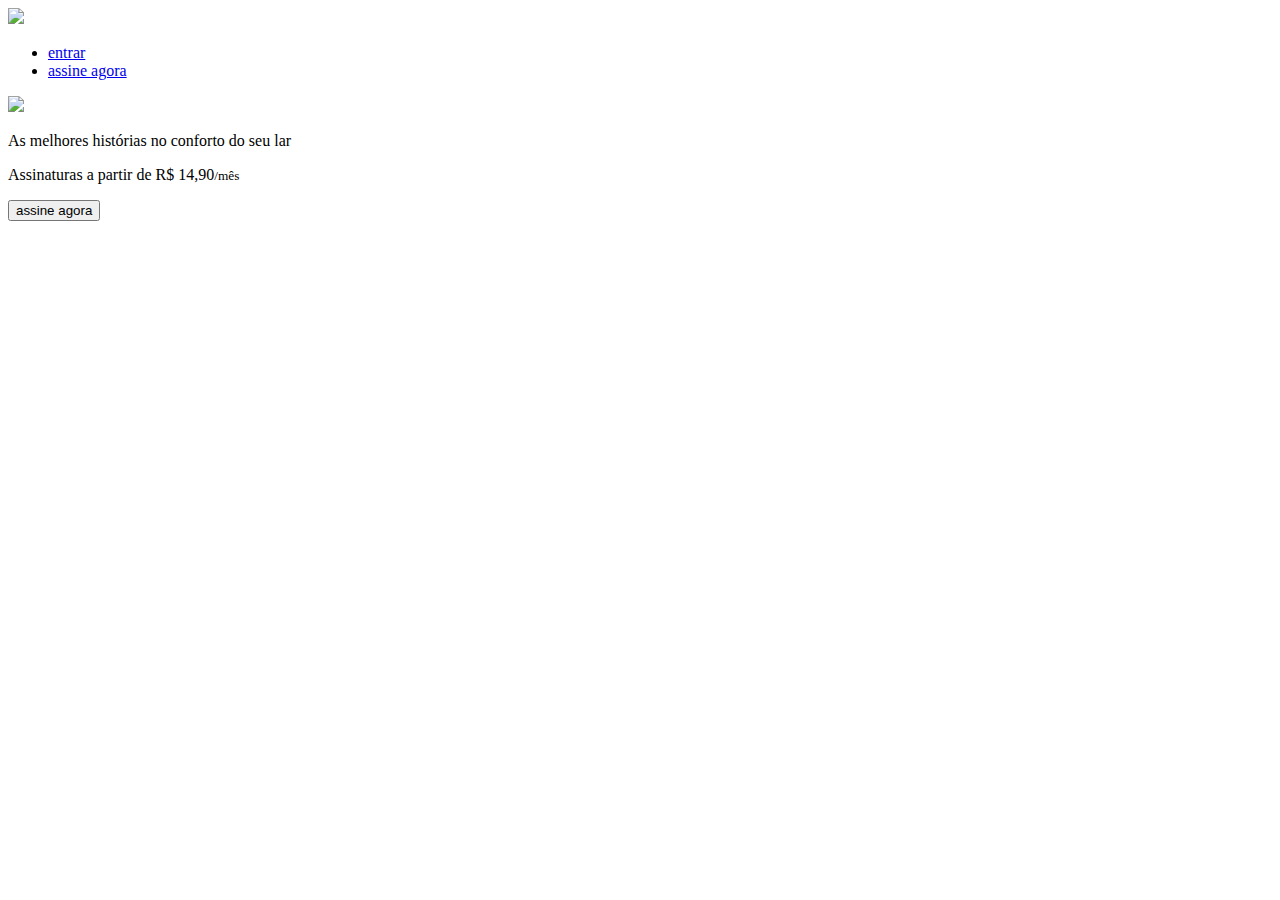
==== index.html @ f225ef32 "testando se ira fica salvo" ====
<!DOCTYPE html>
<html lang="pt-br">
<head>
    <meta charset="UTF-8">
    <meta http-equiv="X-UA-Compatible" content="IE=edge">
    <meta name="viewport" content="width=device-width, initial-scale=1.0">
    <link rel="stylesheet" href="./css/style.css">
    <title>Version 1.2</title>
</head>
<body>
    <!--CABEÇALHO-->
    <header>
        <div class="logo">
            <img src="./img/Blockbuster_logo2.svg.png">
        </div>
        <nav>
            <ul>
                <li><a href="./sobre.html">entrar</a></li>
                <li><a href="#" id="nav-btn">assine agora</a></li>
            </ul>
        </nav>
    </header>
    <div>
        <div class="container-itens">
        <img src="./img/filmes.png" id="main-img">
        <div class="carousel-texts">
            <p id="carousel-text">As melhores histórias no <span>conforto do seu lar</span></p>
            <div class="underline"></div>
            <p id="carousel-text2">Assinaturas a partir de <span>R$ 14,90<small>/mês</small></span></p>
            <button href="#">assine agora</button>
        </div>
    </div>
    </div>
</body>
</html>
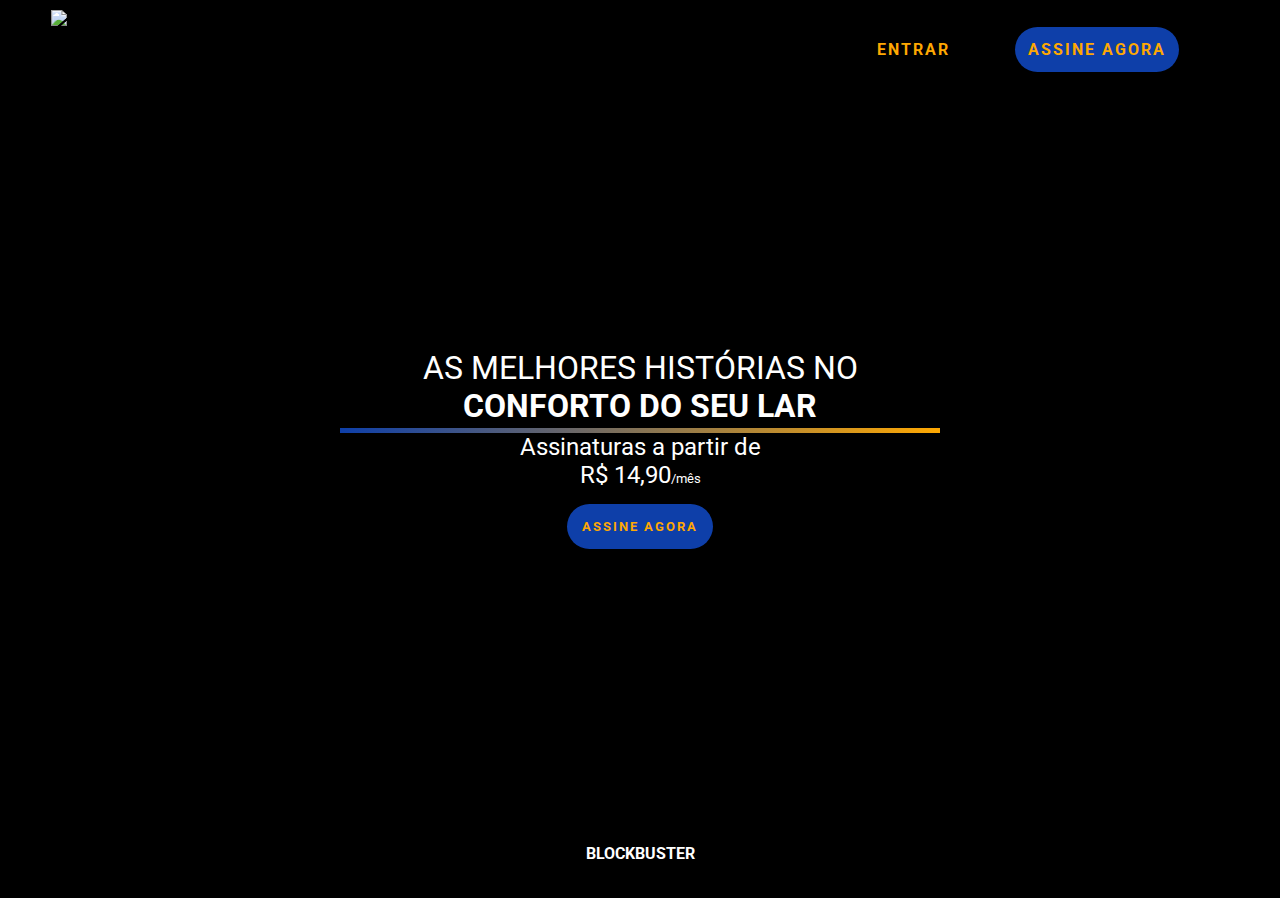
==== commit 71bf4bcc: "ajustando tela do home version1.2" ====
--- a/index.html
+++ b/index.html
@@ -1,12 +1,17 @@
 <!DOCTYPE html>
 <html lang="pt-br">
+
 <head>
     <meta charset="UTF-8">
     <meta http-equiv="X-UA-Compatible" content="IE=edge">
     <meta name="viewport" content="width=device-width, initial-scale=1.0">
+    <link rel="preconnect" href="https://fonts.googleapis.com">
+    <link rel="preconnect" href="https://fonts.gstatic.com" crossorigin>
+    <link href="https://fonts.googleapis.com/css2?family=Roboto:ital,wght@0,100;0,300;0,400;0,500;1,700&display=swap" rel="stylesheet">
     <link rel="stylesheet" href="./css/style.css">
     <title>Version 1.2</title>
 </head>
+
 <body>
     <!--CABEÇALHO-->
     <header>
@@ -20,16 +25,17 @@
             </ul>
         </nav>
     </header>
-    <div>
-        <div class="container-itens">
-        <img src="./img/filmes.png" id="main-img">
+    <main>
         <div class="carousel-texts">
-            <p id="carousel-text">As melhores histórias no <span>conforto do seu lar</span></p>
+            <h3>As melhores histórias no <span>conforto do seu lar</span></h3>
             <div class="underline"></div>
             <p id="carousel-text2">Assinaturas a partir de <span>R$ 14,90<small>/mês</small></span></p>
             <button href="#">assine agora</button>
         </div>
-    </div>
-    </div>
+    </main>
+    <footer>
+        <p>BLOCKBUSTER</p>
+    </footer>
 </body>
+
 </html>--- a/css/style.css
+++ b/css/style.css
@@ -0,0 +1,136 @@
+* {
+    margin: 0;
+    padding: 0;
+    box-sizing: border-box;
+    font-family: 'Roboto', sans-serif;
+}
+/*HEADER*/
+header {
+    padding: 10px 4%;
+    display: flex;
+    width: 100%;
+    background-color: #000;
+}
+.logo {
+    width: 30%;
+}
+nav {
+    width: 70%;
+    display: flex;
+    justify-content:flex-end;
+}
+
+header img {
+    height: 90px;
+}
+
+nav ul {
+    display: flex;
+    list-style: none;
+}
+
+nav li {
+    margin: 0 15px;
+    align-items: center;
+    margin-right: 50px;
+    margin-top: 30px;
+}
+
+nav a {
+    text-decoration: none;
+    color: #FEA802;
+    text-transform: uppercase;
+    font-weight: bold;
+    font-size: 1rem;
+    letter-spacing: 2px;
+}
+
+#nav-btn {
+    background-color: #0E3FA9;
+    border-radius: 25px;
+    padding: 13px;
+}
+/*MAIN*/
+main {
+    width: 100%;
+    height: 80vh;
+    padding: 280px 4%;
+    background-image: url('../img/filmes.png');
+    background-position: center;
+    background-size: contain;
+    /*background-size: cover;deixa o banner maior*/
+    background-repeat: no-repeat;
+    background-color: #000;
+}
+
+.carousel-texts {
+    text-align: center;
+    width: 100%;
+    color: white;
+}
+
+h3 {
+    font-weight: 400;
+    text-transform: uppercase;
+    font-size: 2rem;
+    border-bottom: 3px solid transparent;
+    border-image-slice: 1;
+    text-shadow: 2px 2px 2px #000000;
+}
+
+.underline {
+    margin: 0 auto;
+    max-width: 600px;
+    height: 5px;
+    background: linear-gradient(0.25turn, #0E3FA9, #FEA802);
+}
+
+h3 span {
+    font-weight: 700;
+    display: block;
+}
+
+#carousel-text2 {
+    font-size: 1.5rem;
+    margin-bottom: 15px;
+    text-shadow: 2px 2px 2px #000000;
+}
+
+#carousel-text2 span {
+    display: block;
+}
+
+#carousel-text2 small {
+    font-size: 0.8rem;
+}
+
+.carousel-texts button {
+    background-color: #0E3FA9;
+    border: none;
+    color: #FEA802;
+    padding: 15px;
+    border-radius: 25px;
+    text-transform: uppercase;
+    font-weight: 700;
+    letter-spacing: 2px;
+    cursor: pointer;
+}
+
+.carousel-texts button:hover {
+    background: linear-gradient(345deg, rgb(73, 12, 176) 0%, #FEA802 33%, rgba(255, 255, 255, 0) 66%, rgba(255, 255, 255, 0) 100%) 99% 50% / 400% 400%;
+    outline: 1px solid transparent;
+    color: rgb(255, 255, 255);
+    transition: all 0.5s ease 0s !important;
+}
+/*FOOTER*/
+footer{
+    text-align: center;
+    color: white;
+    width: 100%;
+    padding: 35px 4%;
+    background-color: #000;
+}
+footer p{
+    margin-top: 20px;
+    font-weight: bolder;
+}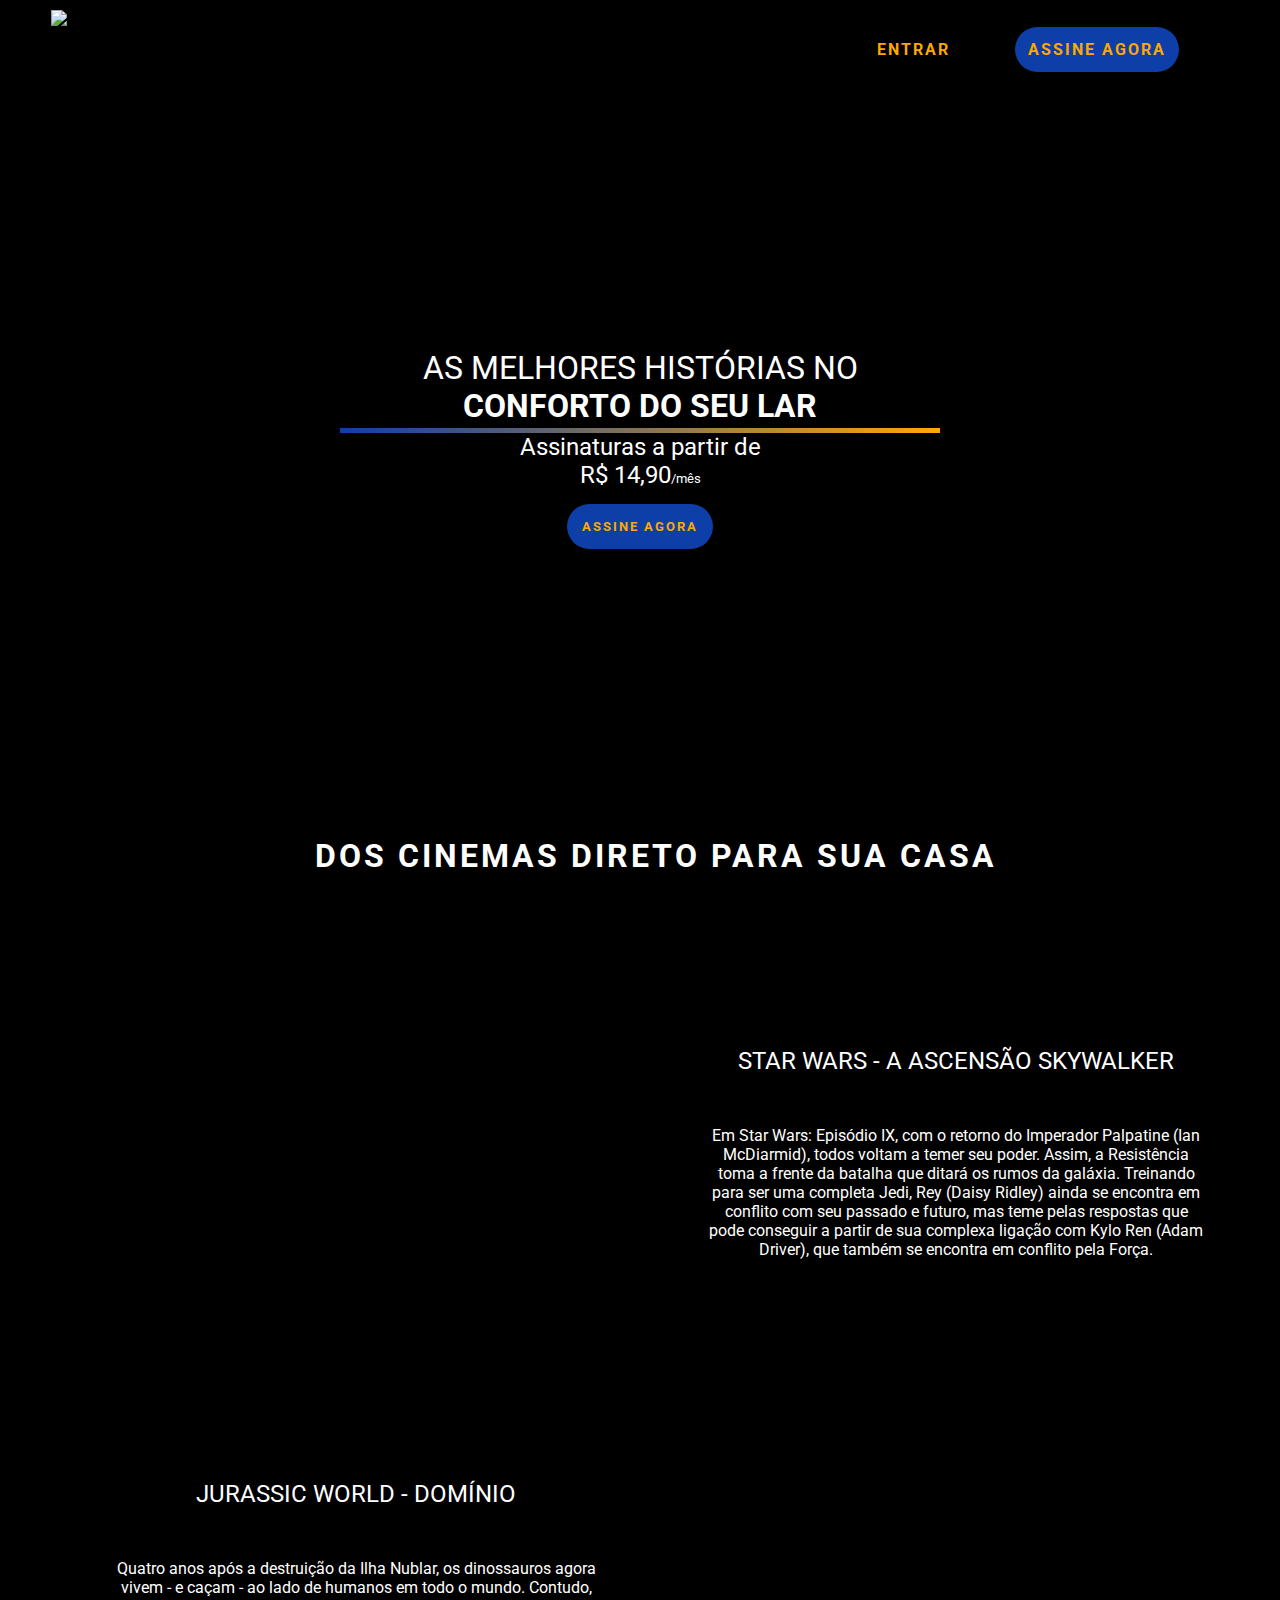
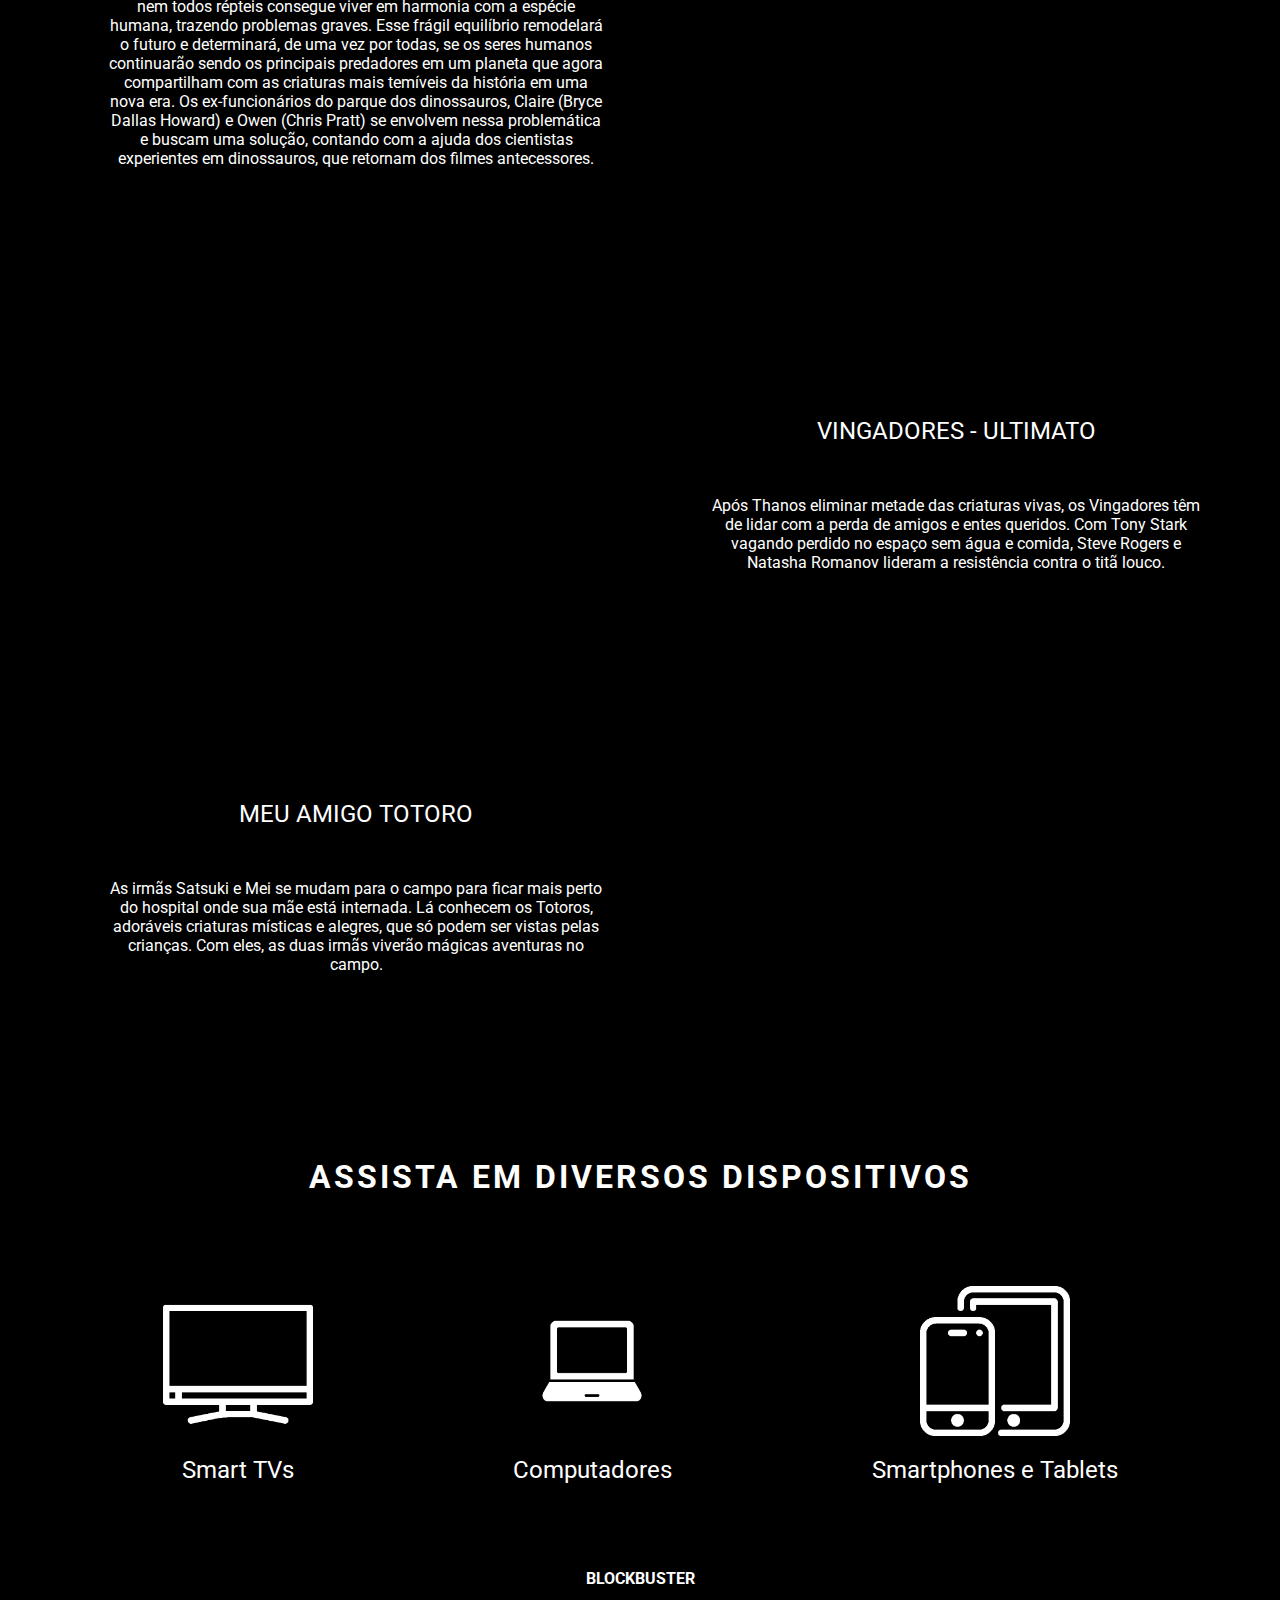
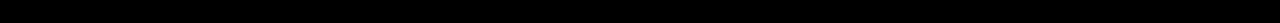
==== commit 774b60f9: "Merge branch 'master' of https://github.com/saraego/Trabalho-equipe" ====
--- a/index.html
+++ b/index.html
@@ -7,7 +7,8 @@
     <meta name="viewport" content="width=device-width, initial-scale=1.0">
     <link rel="preconnect" href="https://fonts.googleapis.com">
     <link rel="preconnect" href="https://fonts.gstatic.com" crossorigin>
-    <link href="https://fonts.googleapis.com/css2?family=Roboto:ital,wght@0,100;0,300;0,400;0,500;1,700&display=swap" rel="stylesheet">
+    <link href="https://fonts.googleapis.com/css2?family=Roboto:ital,wght@0,100;0,300;0,400;0,500;1,700&display=swap"
+        rel="stylesheet">
     <link rel="stylesheet" href="./css/style.css">
     <title>Version 1.2</title>
 </head>
@@ -24,6 +25,7 @@
                 <li><a href="#" id="nav-btn">assine agora</a></li>
             </ul>
         </nav>
+        <div class="underline1"></div>
     </header>
     <main>
         <div class="carousel-texts">
@@ -33,6 +35,93 @@
             <button href="#">assine agora</button>
         </div>
     </main>
+
+    <section id="movies-container">
+        <h2 class="movies-section-title">Dos cinemas direto para sua casa</h2>
+        <div class="movies">
+            <iframe class="movie-trailer" width="1046" height="436" src="https://www.youtube.com/embed/W0squnw6Jp8"
+                title="YouTube video player" frameborder="0"
+                allow="accelerometer; autoplay; clipboard-write; encrypted-media; gyroscope; picture-in-picture"
+                allowfullscreen></iframe>
+            <div class="movie-texts">
+                <h3 class="movie-title">Star Wars - A ascensão Skywalker</h3>
+                <p class="movie-sinopse">Em Star Wars: Episódio IX, com o retorno do Imperador Palpatine (Ian
+                    McDiarmid), todos voltam a temer seu poder. Assim, a Resistência toma a frente da batalha que ditará
+                    os rumos da galáxia. Treinando para ser uma completa Jedi, Rey (Daisy Ridley) ainda se encontra em
+                    conflito com seu passado e futuro, mas teme pelas respostas que pode conseguir a partir de sua
+                    complexa ligação com Kylo Ren (Adam Driver), que também se encontra em conflito pela Força.</p>
+            </div>
+        </div>
+
+        <div class="movies">
+            <div class="movie-texts">
+                <h3 class="movie-title">Jurassic World - Domínio</h3>
+                <p class="movie-sinopse">Quatro anos após a destruição da Ilha Nublar, os dinossauros agora vivem - e
+                    caçam - ao lado de humanos em todo o mundo. Contudo, nem todos répteis consegue viver em harmonia
+                    com a espécie humana, trazendo problemas graves. Esse frágil equilíbrio remodelará o futuro e
+                    determinará, de uma vez por todas, se os seres humanos continuarão sendo os principais predadores em
+                    um planeta que agora compartilham com as criaturas mais temíveis da história em uma nova era. Os
+                    ex-funcionários do parque dos dinossauros, Claire (Bryce Dallas Howard) e Owen (Chris Pratt) se
+                    envolvem nessa problemática e buscam uma solução, contando com a ajuda dos cientistas experientes em
+                    dinossauros, que retornam dos filmes antecessores.</p>
+            </div>
+            <iframe class="movie-trailer" width="900" height="506" src="https://www.youtube.com/embed/zC8Vc8rMOdk"
+                title="YouTube video player" frameborder="0"
+                allow="accelerometer; autoplay; clipboard-write; encrypted-media; gyroscope; picture-in-picture"
+                allowfullscreen></iframe>
+        </div>
+
+        <div class="movies">
+            <iframe class="movie-trailer" width="1046" height="435" src="https://www.youtube.com/embed/4QRdB4RAQMs"
+                title="YouTube video player" frameborder="0"
+                allow="accelerometer; autoplay; clipboard-write; encrypted-media; gyroscope; picture-in-picture"
+                allowfullscreen></iframe>
+            <div class="movie-texts">
+                <h3 class="movie-title">Vingadores - Ultimato</h3>
+                <p class="movie-sinopse">Após Thanos eliminar metade das criaturas vivas, os Vingadores têm de lidar com
+                    a perda de amigos e entes queridos. Com Tony Stark vagando perdido no espaço sem água e comida,
+                    Steve Rogers e Natasha Romanov lideram a resistência contra o titã louco.</p>
+            </div>
+        </div>
+
+        <div class="movies">
+            <div class="movie-texts">
+                <h3 class="movie-title">Meu amigo Totoro</h3>
+                <p class="movie-sinopse">As irmãs Satsuki e Mei se mudam para o campo para ficar mais perto do hospital
+                    onde sua mãe está internada. Lá conhecem os Totoros, adoráveis criaturas místicas e alegres, que só
+                    podem ser vistas pelas crianças. Com eles, as duas irmãs viverão mágicas aventuras no campo.
+                </p>
+            </div>
+            <iframe class="movie-trailer" width="1046" height="350" src="https://www.youtube.com/embed/92a7Hj0ijLs"
+                title="YouTube video player" frameborder="0"
+                allow="accelerometer; autoplay; clipboard-write; encrypted-media; gyroscope; picture-in-picture"
+                allowfullscreen></iframe>
+        </div>
+    </section>
+
+    <section class="devices-container">
+        <h2 class="devices-section-title">assista em diversos dispositivos</h2>
+        <div class="device-container">
+            <div class="device">
+                <img src="./img/smart.png">
+                <p>Smart TVs</p>
+            </div>
+
+            <div class="device">
+                <img src="./img/laptop.png">
+                <p>Computadores</p>
+            </div>
+
+            <div class="device">
+                <img src="./img/tablet e cel.png">
+                <p>Smartphones e Tablets</p>
+            </div>
+        </div>
+
+
+    </section>
+
+
     <footer>
         <p>BLOCKBUSTER</p>
     </footer>
--- a/css/style.css
+++ b/css/style.css
@@ -4,6 +4,10 @@
     box-sizing: border-box;
     font-family: 'Roboto', sans-serif;
 }
+
+body {
+    background-color: #000;
+}
 /*HEADER*/
 header {
     padding: 10px 4%;
@@ -49,6 +53,13 @@
     background-color: #0E3FA9;
     border-radius: 25px;
     padding: 13px;
+}
+.underline1{
+    display: none;
+    margin: 0 auto;
+    width: 100%;
+    height: 5px;
+    background: linear-gradient(0.25turn, #0E3FA9, #FEA802);
 }
 /*MAIN*/
 main {
@@ -122,6 +133,105 @@
     color: rgb(255, 255, 255);
     transition: all 0.5s ease 0s !important;
 }
+/* section movies */
+
+#movies-container {
+    display: flex;
+    flex-direction: column;
+    align-items: center;
+    margin-top: 3rem;
+    margin-left: 2rem;
+    margin-bottom: 6rem;
+}
+
+.movies {
+    display: flex;
+    flex-direction: row;
+    align-items: center;
+    align-content: center;
+}
+
+.movies-section-title {
+    color:white;
+    text-transform: uppercase;
+    text-align: center;
+    margin-bottom: 60px;
+    font-size: 2rem;
+    letter-spacing: 3px;
+}
+
+.movie-trailer {
+    display: flex;
+    justify-content: flex-end;
+    width: 600px;
+}
+
+.movie-texts {
+    display: flex;
+    flex-direction: column;
+    margin: 0 60px;
+    align-content: center;
+    text-align: center;
+}
+
+.movie-title {
+    color: white;
+    font-size: 1.5rem;
+    margin-bottom: 3rem;
+}
+
+.movie-sinopse {
+    color: white;
+    font-size: 1rem;
+    grid-column: 2;
+    width: 500px;
+    
+}
+
+/* SECTION DEVICES */
+
+.devices-section-title {
+    color:white;
+    text-transform: uppercase;
+    text-align: center;
+    margin-bottom: 60px;
+    font-size: 2rem;
+    letter-spacing: 3px;
+}
+
+/* section devices */
+
+.devices-container {
+    display: flex;
+    flex-direction: column;
+    align-items: center;
+}
+
+.device-container {
+    display: flex;
+    flex-flow: row wrap;
+}
+
+.device {
+    display: flex;
+    flex-flow: column;
+    align-items: center;
+    align-content: center;
+    margin: 30px 100px;
+}
+
+.device img{
+    max-width: 150px;
+    margin-bottom: 20px;
+}
+
+.device p {
+    color: white;
+    text-align: center;
+    width: 100%;
+    font-size: 1.5rem;
+}
+
 /*FOOTER*/
 footer{
     text-align: center;
@@ -133,4 +243,4 @@
 footer p{
     margin-top: 20px;
     font-weight: bolder;
-}+}
